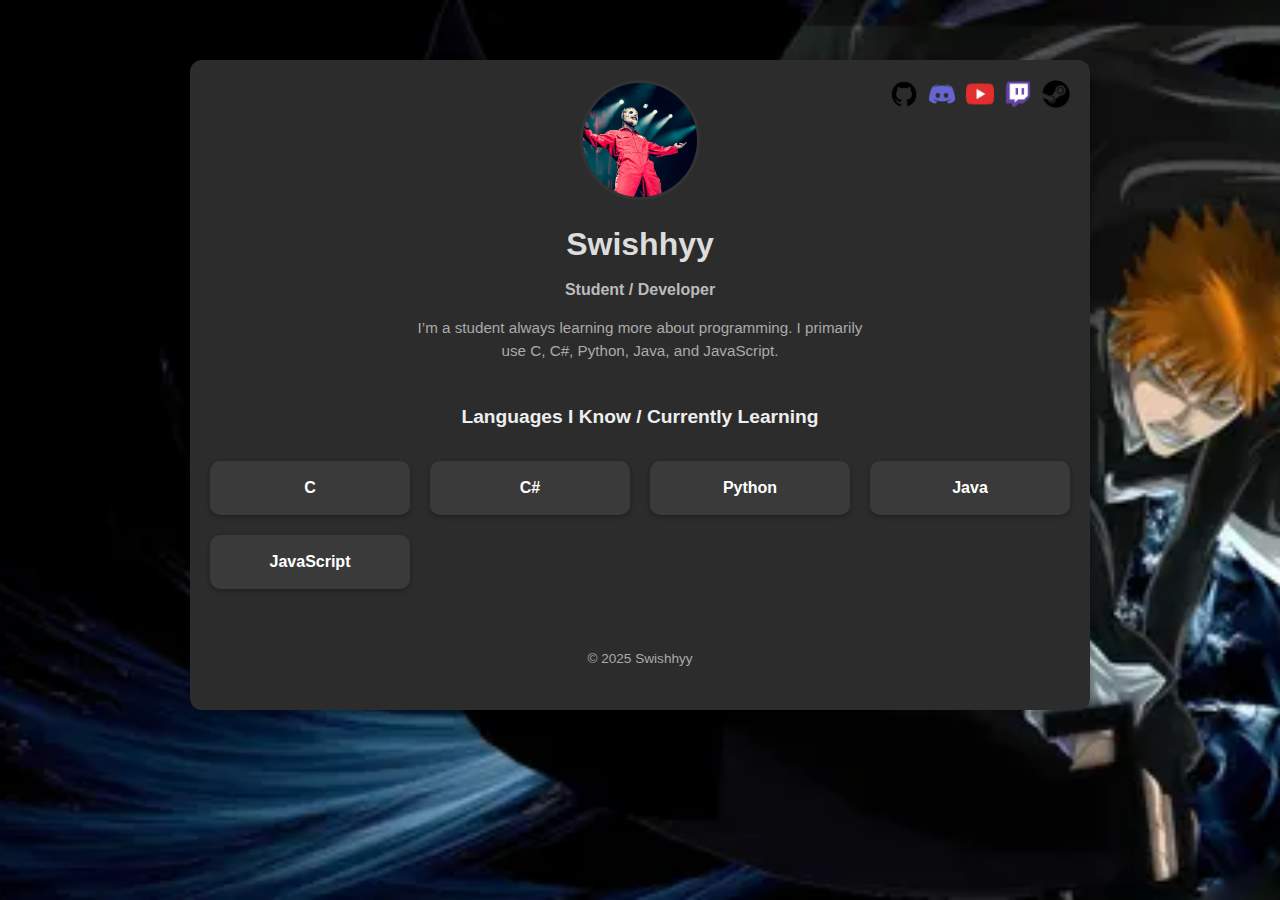
==== index.html @ 6bc9c574 "Redid the Whole thing" ====
<!DOCTYPE html>
<html lang="en">
  <head>
    <meta charset="UTF-8" />
    <title>Swishhyy's Profile</title>

    <!-- Favicon (Profile picture) -->
    <link rel="icon" type="image/jpg" href="./resources/swishhyypfp.png" />

    <!-- Main CSS file -->
    <link rel="stylesheet" href="./resources/styles.css" />
  </head>
  <body>
    <!-- Main container with a grayish background -->
    <div class="main-container">
      <!-- ICON BAR in top-right corner of the container -->
      <div class="icon-bar">
        <a href="https://github.com/Swishhyy" target="_blank">
          <img src="./resources/social_github_icon.png" alt="GitHub" />
        </a>
        <a href="https://discord.gg/v5UyyfVT2y" target="_blank">
          <img src="./resources/discord_icon.png" alt="Discord" />
        </a>
        <a href="https://www.youtube.com/@swishhyy" target="_blank">
          <img src="./resources/youtube_icon.png" alt="YouTube" />
        </a>
        <a href="https://www.twitch.tv/swishhyylive" target="_blank">
          <img src="./resources/twitch_icon.png" alt="Twitch" />
        </a>
        <a
          href="https://steamcommunity.com/profiles/76561198799405698/"
          target="_blank"
        >
          <img src="./resources/steam_icon.png" alt="Steam" />
        </a>
      </div>

      <!-- HERO SECTION -->
      <header class="profile-hero">
        <img
          class="profile-img"
          src="./resources/swishhyypfp.png"
          alt="Profile Picture"
        />
        <h1 class="profile-name">Swishhyy</h1>
        <h2 class="profile-role">Student / Developer</h2>
        <p class="profile-bio">
          I’m a student always learning more about programming. I primarily use
          C, C#, Python, Java, and JavaScript.
        </p>
      </header>

      <!-- LANGUAGES SECTION -->
      <section class="projects-section">
        <h2>Languages I Know / Currently Learning</h2>
        <div class="projects-grid">
          <div class="project-card">
            <h3 class="project-name">C</h3>
          </div>
          <div class="project-card">
            <h3 class="project-name">C#</h3>
          </div>
          <div class="project-card">
            <h3 class="project-name">Python</h3>
          </div>
          <div class="project-card">
            <h3 class="project-name">Java</h3>
          </div>
          <div class="project-card">
            <h3 class="project-name">JavaScript</h3>
          </div>
        </div>
      </section>

      <!-- FOOTER -->
      <footer class="footer">
        <p>&copy; 2025 Swishhyy</p>
      </footer>
    </div>
  </body>
</html>
---- resources/styles.css ----
/* Basic Reset */
* {
  margin: 0;
  padding: 0;
  box-sizing: border-box;
}

/* BODY with an image background */
body {
  font-family: Arial, sans-serif;
  background: url("./background.png") no-repeat center center fixed;
  background-size: cover;
  color: #ddd;
  line-height: 1.5;
}

/* MAIN CONTAINER: grayish background */
.main-container {
  background-color: #2c2c2c;
  max-width: 900px;
  margin: 60px auto;
  border-radius: 12px;
  padding: 20px;
  position: relative; /* for icon bar absolute positioning */
  box-shadow: 0 4px 8px rgba(0, 0, 0, 0.3);
}

/* ICON BAR in top-right corner */
.icon-bar {
  position: absolute;
  top: 20px;
  right: 20px;
  display: flex;
  gap: 10px;
}
.icon-bar img {
  width: 28px;
  height: 28px;
  object-fit: cover;
  border-radius: 4px;
  transition: transform 0.2s;
}
.icon-bar img:hover {
  transform: scale(1.1);
}

/* HERO SECTION */
.profile-hero {
  text-align: center;
  margin-bottom: 40px;
}
.profile-img {
  width: 120px;
  height: 120px;
  border-radius: 50%;
  object-fit: cover;
  border: 3px solid #333;
  display: block;
  margin: 0 auto 20px;
}
.profile-name {
  font-size: 2rem;
  margin-bottom: 10px;
}
.profile-role {
  font-size: 1rem;
  color: #bbb;
  margin-bottom: 15px;
}
.profile-bio {
  font-size: 0.95rem;
  color: #aaa;
  max-width: 450px;
  margin: 0 auto;
}

/* PROJECT SECTIONS */
.projects-section {
  margin-bottom: 40px;
}
.projects-section h2 {
  text-align: center;
  font-size: 1.2rem;
  margin-bottom: 30px;
  color: #eee;
}

/* GRID of "cards" */
.projects-grid {
  display: grid;
  grid-template-columns: repeat(auto-fill, minmax(180px, 1fr));
  gap: 20px;
}
.project-card {
  background-color: #3a3a3a;
  border-radius: 10px;
  padding: 15px;
  text-align: center;
  box-shadow: 0 2px 5px rgba(0, 0, 0, 0.3);
}
.project-name {
  font-size: 1rem;
  color: #fff;
  margin: 0;
}

/* FOOTER */
.footer {
  text-align: center;
  padding: 20px;
  color: #aaa;
  font-size: 0.85rem;
}
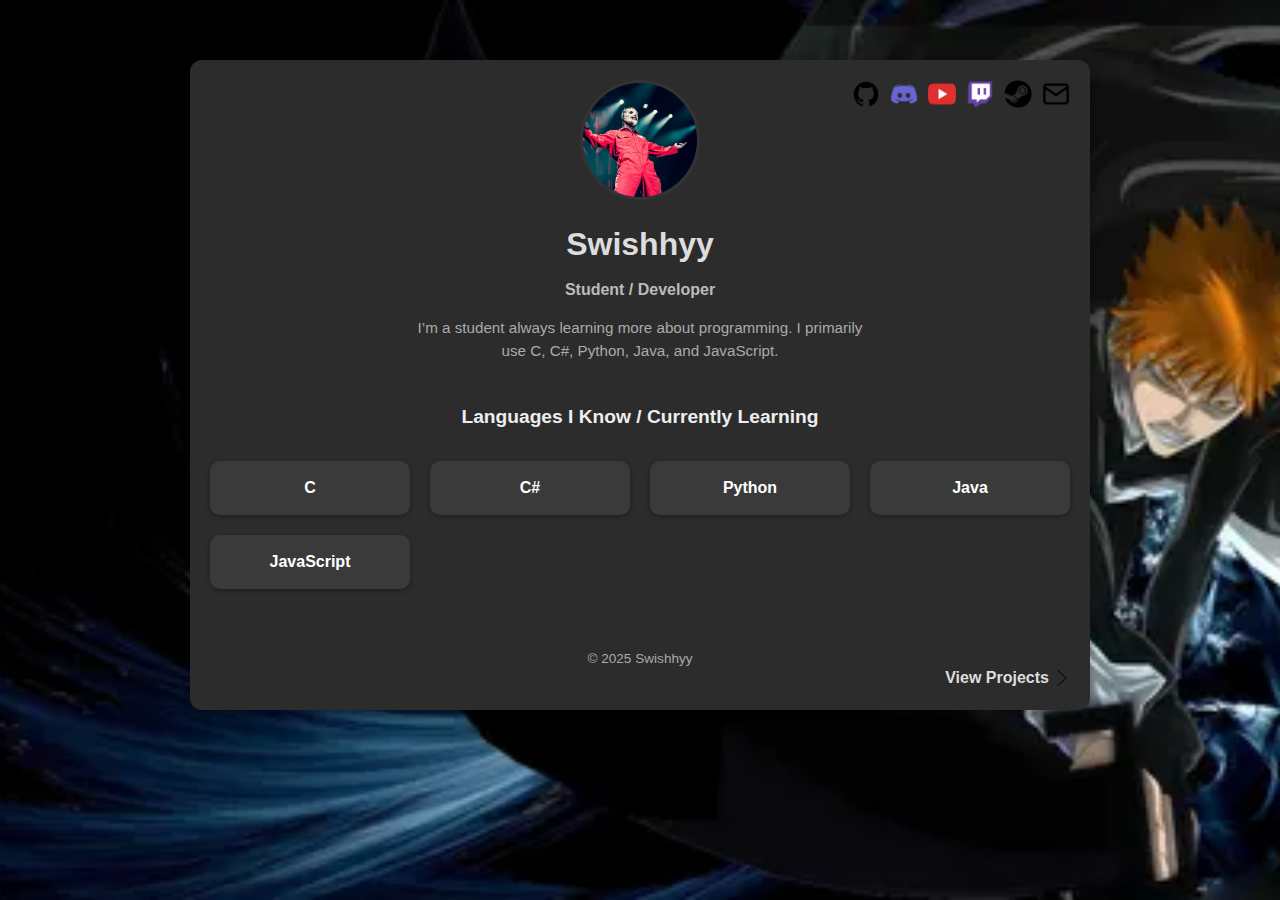
==== commit 9bc88355: "Finished primary page & working on project page" ====
--- a/index.html
+++ b/index.html
@@ -2,10 +2,17 @@
 <html lang="en">
   <head>
     <meta charset="UTF-8" />
-    <title>Swishhyy's Profile</title>
+    <title>Swishhyy's Portfolio</title>
+
+    <!-- Viewport meta tag to ensure proper mobile scaling -->
+    <meta name="viewport" content="width=device-width, initial-scale=1.0" />
 
     <!-- Favicon (Profile picture) -->
-    <link rel="icon" type="image/jpg" href="./resources/swishhyypfp.png" />
+    <link
+      rel="icon"
+      type="image/jpg"
+      href="./resources/images/swishhyypfp.png"
+    />
 
     <!-- Main CSS file -->
     <link rel="stylesheet" href="./resources/styles.css" />
@@ -16,22 +23,26 @@
       <!-- ICON BAR in top-right corner of the container -->
       <div class="icon-bar">
         <a href="https://github.com/Swishhyy" target="_blank">
-          <img src="./resources/social_github_icon.png" alt="GitHub" />
+          <img src="./resources/images/social_github_icon.png" alt="GitHub" />
         </a>
         <a href="https://discord.gg/v5UyyfVT2y" target="_blank">
-          <img src="./resources/discord_icon.png" alt="Discord" />
+          <img src="./resources/images/discord_icon.png" alt="Discord" />
         </a>
         <a href="https://www.youtube.com/@swishhyy" target="_blank">
-          <img src="./resources/youtube_icon.png" alt="YouTube" />
+          <img src="./resources/images/youtube_icon.png" alt="YouTube" />
         </a>
         <a href="https://www.twitch.tv/swishhyylive" target="_blank">
-          <img src="./resources/twitch_icon.png" alt="Twitch" />
+          <img src="./resources/images/twitch_icon.png" alt="Twitch" />
         </a>
         <a
           href="https://steamcommunity.com/profiles/76561198799405698/"
           target="_blank"
         >
-          <img src="./resources/steam_icon.png" alt="Steam" />
+          <img src="./resources/images/steam_icon.png" alt="Steam" />
+        </a>
+        <!-- New Email Icon -->
+        <a href="mailto:tottalynotswishhyy@gmail.com">
+          <img src="./resources/images/mail_icon.png" alt="Email" />
         </a>
       </div>
 
@@ -39,7 +50,7 @@
       <header class="profile-hero">
         <img
           class="profile-img"
-          src="./resources/swishhyypfp.png"
+          src="./resources/images/swishhyypfp.png"
           alt="Profile Picture"
         />
         <h1 class="profile-name">Swishhyy</h1>
@@ -72,6 +83,14 @@
         </div>
       </section>
 
+      <!-- "View Projects" link in the bottom-right -->
+      <div class="view-projects">
+        <a href="./resources/pages/projects.html">
+          View Projects
+          <img src="./resources/images/arrow_icon.png" alt="Arrow Icon" />
+        </a>
+      </div>
+
       <!-- FOOTER -->
       <footer class="footer">
         <p>&copy; 2025 Swishhyy</p>
--- a/resources/styles.css
+++ b/resources/styles.css
@@ -8,7 +8,7 @@
 /* BODY with an image background */
 body {
   font-family: Arial, sans-serif;
-  background: url("./background.png") no-repeat center center fixed;
+  background: url("./images/background.png") no-repeat center center fixed;
   background-size: cover;
   color: #ddd;
   line-height: 1.5;
@@ -21,7 +21,7 @@
   margin: 60px auto;
   border-radius: 12px;
   padding: 20px;
-  position: relative; /* for icon bar absolute positioning */
+  position: relative; /* So absolute children (icon bar, view-projects) can be placed inside */
   box-shadow: 0 4px 8px rgba(0, 0, 0, 0.3);
 }
 
@@ -111,3 +111,81 @@
   color: #aaa;
   font-size: 0.85rem;
 }
+
+/* -----------------------------
+   "VIEW PROJECTS" bottom-right
+   ----------------------------- */
+.view-projects {
+  position: absolute;
+  bottom: 20px;
+  right: 20px;
+}
+
+.view-projects a {
+  display: inline-flex;
+  align-items: center;
+  color: #ddd;
+  text-decoration: none;
+  font-weight: bold;
+  font-size: 1rem;
+  transition: color 0.2s;
+}
+
+.view-projects a:hover {
+  color: #fff;
+}
+
+.view-projects img {
+  width: 16px;
+  height: 16px;
+  object-fit: cover;
+  margin-left: 5px;
+}
+
+/* --------------------------------
+   RESPONSIVE TWEAKS FOR MOBILE
+   -------------------------------- */
+@media (max-width: 600px) {
+  .main-container {
+    margin: 20px auto;
+    padding: 15px;
+  }
+  .icon-bar {
+    top: 10px;
+    right: 10px;
+  }
+  .icon-bar img {
+    width: 24px;
+    height: 24px;
+  }
+  .profile-img {
+    width: 90px;
+    height: 90px;
+  }
+  .profile-name {
+    font-size: 1.6rem;
+  }
+  .profile-role {
+    font-size: 0.9rem;
+  }
+  .profile-bio {
+    font-size: 0.9rem;
+  }
+  .projects-section h2 {
+    font-size: 1rem;
+  }
+  .project-card {
+    padding: 10px;
+  }
+  .project-name {
+    font-size: 0.95rem;
+  }
+  .footer {
+    font-size: 0.8rem;
+  }
+  /* Place "View Projects" a bit higher if desired, for small screens */
+  .view-projects {
+    bottom: 10px;
+    right: 10px;
+  }
+}
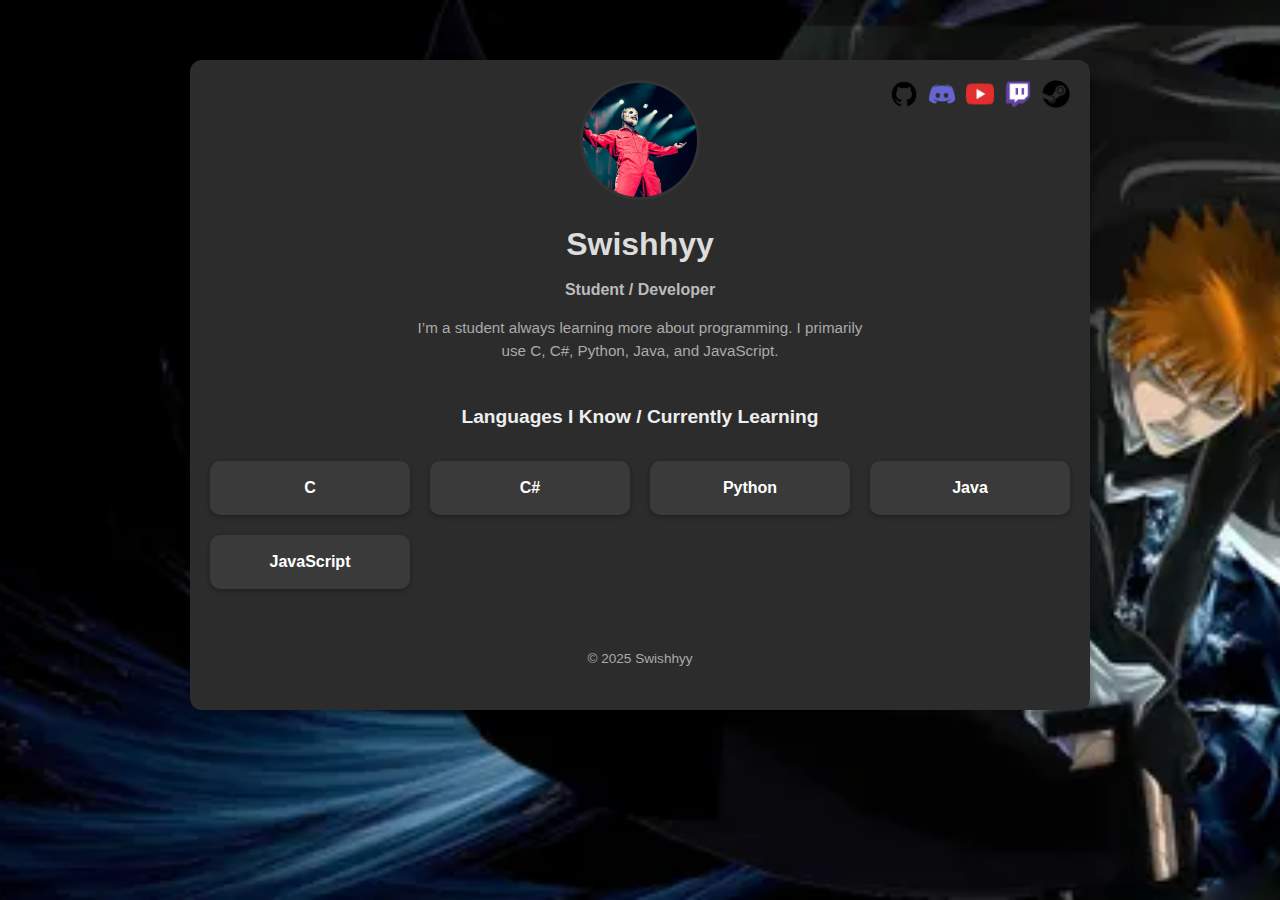
==== commit a5fe326c: "Revert "Finished primary page & working on project page"" ====
--- a/index.html
+++ b/index.html
@@ -8,11 +8,7 @@
     <meta name="viewport" content="width=device-width, initial-scale=1.0" />
 
     <!-- Favicon (Profile picture) -->
-    <link
-      rel="icon"
-      type="image/jpg"
-      href="./resources/images/swishhyypfp.png"
-    />
+    <link rel="icon" type="image/jpg" href="./resources/swishhyypfp.png" />
 
     <!-- Main CSS file -->
     <link rel="stylesheet" href="./resources/styles.css" />
@@ -23,26 +19,22 @@
       <!-- ICON BAR in top-right corner of the container -->
       <div class="icon-bar">
         <a href="https://github.com/Swishhyy" target="_blank">
-          <img src="./resources/images/social_github_icon.png" alt="GitHub" />
+          <img src="./resources/social_github_icon.png" alt="GitHub" />
         </a>
         <a href="https://discord.gg/v5UyyfVT2y" target="_blank">
-          <img src="./resources/images/discord_icon.png" alt="Discord" />
+          <img src="./resources/discord_icon.png" alt="Discord" />
         </a>
         <a href="https://www.youtube.com/@swishhyy" target="_blank">
-          <img src="./resources/images/youtube_icon.png" alt="YouTube" />
+          <img src="./resources/youtube_icon.png" alt="YouTube" />
         </a>
         <a href="https://www.twitch.tv/swishhyylive" target="_blank">
-          <img src="./resources/images/twitch_icon.png" alt="Twitch" />
+          <img src="./resources/twitch_icon.png" alt="Twitch" />
         </a>
         <a
           href="https://steamcommunity.com/profiles/76561198799405698/"
           target="_blank"
         >
-          <img src="./resources/images/steam_icon.png" alt="Steam" />
-        </a>
-        <!-- New Email Icon -->
-        <a href="mailto:tottalynotswishhyy@gmail.com">
-          <img src="./resources/images/mail_icon.png" alt="Email" />
+          <img src="./resources/steam_icon.png" alt="Steam" />
         </a>
       </div>
 
@@ -50,7 +42,7 @@
       <header class="profile-hero">
         <img
           class="profile-img"
-          src="./resources/images/swishhyypfp.png"
+          src="./resources/swishhyypfp.png"
           alt="Profile Picture"
         />
         <h1 class="profile-name">Swishhyy</h1>
@@ -83,14 +75,6 @@
         </div>
       </section>
 
-      <!-- "View Projects" link in the bottom-right -->
-      <div class="view-projects">
-        <a href="./resources/pages/projects.html">
-          View Projects
-          <img src="./resources/images/arrow_icon.png" alt="Arrow Icon" />
-        </a>
-      </div>
-
       <!-- FOOTER -->
       <footer class="footer">
         <p>&copy; 2025 Swishhyy</p>
--- a/resources/styles.css
+++ b/resources/styles.css
@@ -8,7 +8,7 @@
 /* BODY with an image background */
 body {
   font-family: Arial, sans-serif;
-  background: url("./images/background.png") no-repeat center center fixed;
+  background: url("./background.png") no-repeat center center fixed;
   background-size: cover;
   color: #ddd;
   line-height: 1.5;
@@ -21,7 +21,7 @@
   margin: 60px auto;
   border-radius: 12px;
   padding: 20px;
-  position: relative; /* So absolute children (icon bar, view-projects) can be placed inside */
+  position: relative; /* for icon bar absolute positioning */
   box-shadow: 0 4px 8px rgba(0, 0, 0, 0.3);
 }
 
@@ -112,36 +112,6 @@
   font-size: 0.85rem;
 }
 
-/* -----------------------------
-   "VIEW PROJECTS" bottom-right
-   ----------------------------- */
-.view-projects {
-  position: absolute;
-  bottom: 20px;
-  right: 20px;
-}
-
-.view-projects a {
-  display: inline-flex;
-  align-items: center;
-  color: #ddd;
-  text-decoration: none;
-  font-weight: bold;
-  font-size: 1rem;
-  transition: color 0.2s;
-}
-
-.view-projects a:hover {
-  color: #fff;
-}
-
-.view-projects img {
-  width: 16px;
-  height: 16px;
-  object-fit: cover;
-  margin-left: 5px;
-}
-
 /* --------------------------------
    RESPONSIVE TWEAKS FOR MOBILE
    -------------------------------- */
@@ -183,9 +153,4 @@
   .footer {
     font-size: 0.8rem;
   }
-  /* Place "View Projects" a bit higher if desired, for small screens */
-  .view-projects {
-    bottom: 10px;
-    right: 10px;
-  }
 }
